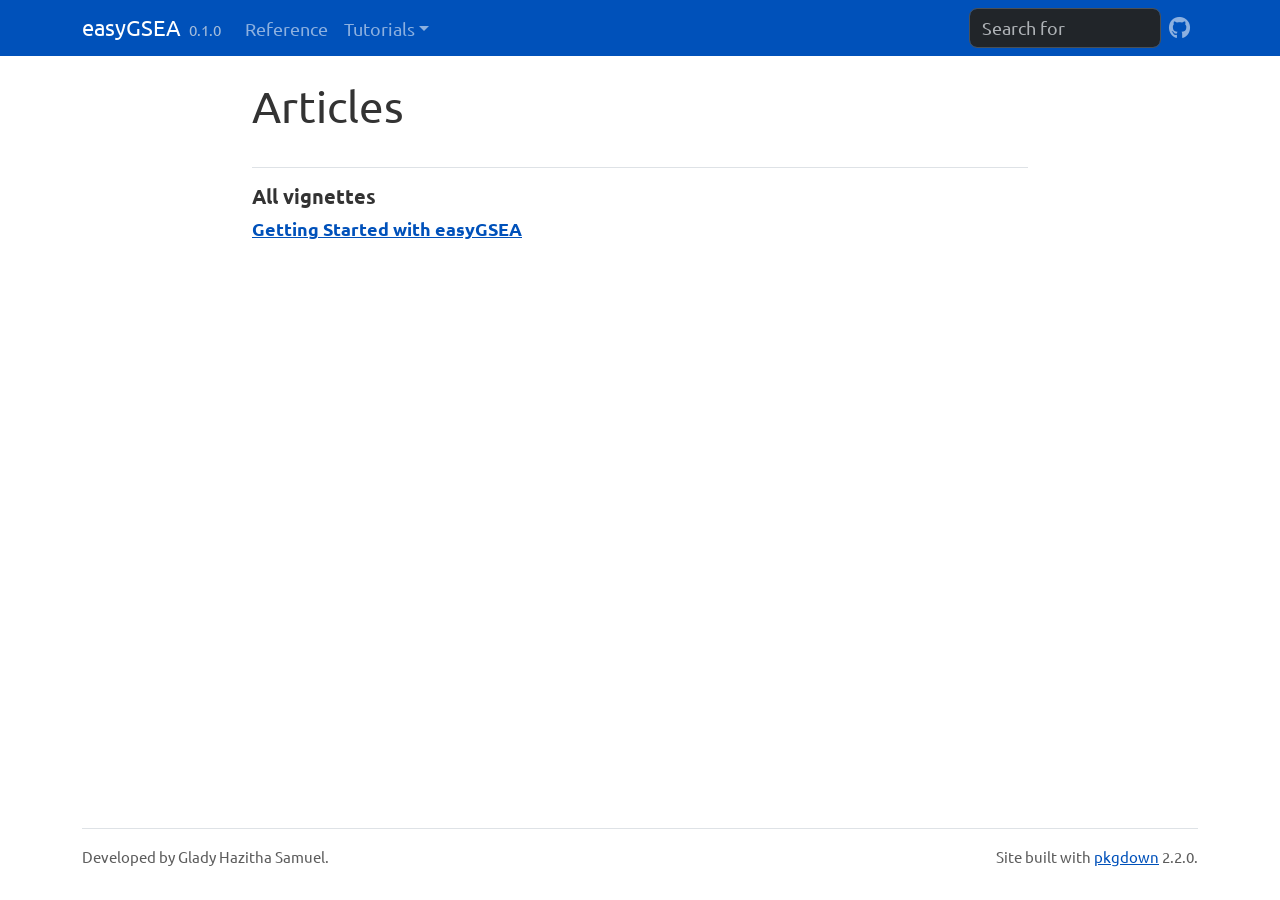
==== articles/index.html @ 70a33a10 "Deploying to gh-pages from @ ghsamuel/easyGSEA@4bf4c69e03bf4c59e13aa43ac251e24cdc7e562e 🚀" ====
<!DOCTYPE html>
<!-- Generated by pkgdown: do not edit by hand --><html lang="en"><head><meta http-equiv="Content-Type" content="text/html; charset=UTF-8"><meta charset="utf-8"><meta http-equiv="X-UA-Compatible" content="IE=edge"><meta name="viewport" content="width=device-width, initial-scale=1, shrink-to-fit=no"><title>Articles • easyGSEA</title><script src="../deps/jquery-3.6.0/jquery-3.6.0.min.js"></script><meta name="viewport" content="width=device-width, initial-scale=1, shrink-to-fit=no"><link href="../deps/bootstrap-5.3.1/bootstrap.min.css" rel="stylesheet"><script src="../deps/bootstrap-5.3.1/bootstrap.bundle.min.js"></script><link href="../deps/font-awesome-6.5.2/css/all.min.css" rel="stylesheet"><link href="../deps/font-awesome-6.5.2/css/v4-shims.min.css" rel="stylesheet"><script src="../deps/headroom-0.11.0/headroom.min.js"></script><script src="../deps/headroom-0.11.0/jQuery.headroom.min.js"></script><script src="../deps/bootstrap-toc-1.0.1/bootstrap-toc.min.js"></script><script src="../deps/clipboard.js-2.0.11/clipboard.min.js"></script><script src="../deps/search-1.0.0/autocomplete.jquery.min.js"></script><script src="../deps/search-1.0.0/fuse.min.js"></script><script src="../deps/search-1.0.0/mark.min.js"></script><!-- pkgdown --><script src="../pkgdown.js"></script><meta property="og:title" content="Articles"></head><body>
    <a href="#main" class="visually-hidden-focusable">Skip to contents</a>


    <nav class="navbar navbar-expand-lg fixed-top bg-primary" data-bs-theme="dark" aria-label="Site navigation"><div class="container">

    <a class="navbar-brand me-2" href="../index.html">easyGSEA</a>

    <small class="nav-text text-muted me-auto" data-bs-toggle="tooltip" data-bs-placement="bottom" title="">0.1.0</small>


    <button class="navbar-toggler" type="button" data-bs-toggle="collapse" data-bs-target="#navbar" aria-controls="navbar" aria-expanded="false" aria-label="Toggle navigation">
      <span class="navbar-toggler-icon"></span>
    </button>

    <div id="navbar" class="collapse navbar-collapse ms-3">
      <ul class="navbar-nav me-auto"><li class="nav-item"><a class="nav-link" href="../reference/index.html">Reference</a></li>
<li class="nav-item dropdown">
  <button class="nav-link dropdown-toggle" type="button" id="dropdown-tutorials" data-bs-toggle="dropdown" aria-expanded="false" aria-haspopup="true">Tutorials</button>
  <ul class="dropdown-menu" aria-labelledby="dropdown-tutorials"><li><a class="dropdown-item" href="../articles/quickstart.html">Getting Started</a></li>
  </ul></li>
      </ul><ul class="navbar-nav"><li class="nav-item"><form class="form-inline" role="search">
 <input class="form-control" type="search" name="search-input" id="search-input" autocomplete="off" aria-label="Search site" placeholder="Search for" data-search-index="../search.json"></form></li>
<li class="nav-item"><a class="external-link nav-link" href="https://github.com/ghsamuel/easyGSEA"><span class="fa fab fa-github fa-lg"></span></a></li>
      </ul></div>


  </div>
</nav><div class="container template-article-index">
<div class="row">
  <main id="main" class="col-md-9"><div class="page-header">

      <h1>Articles</h1>
    </div>

    <div class="section ">
      <h3>All vignettes</h3>
      <div class="section-desc"></div>

      <dl><dt><a href="quickstart.html">Getting Started with easyGSEA</a></dt>
        <dd>
      </dd></dl></div>
  </main></div>


    <footer><div class="pkgdown-footer-left">
  <p>Developed by Glady Hazitha Samuel.</p>
</div>

<div class="pkgdown-footer-right">
  <p>Site built with <a href="https://pkgdown.r-lib.org/" class="external-link">pkgdown</a> 2.2.0.</p>
</div>

    </footer></div>





  </body></html>
---- deps/font-awesome-6.5.2/css/v4-shims.min.css ----
/*!
 * Font Awesome Free 6.5.2 by @fontawesome - https://fontawesome.com
 * License - https://fontawesome.com/license/free (Icons: CC BY 4.0, Fonts: SIL OFL 1.1, Code: MIT License)
 * Copyright 2024 Fonticons, Inc.
 */
.fa.fa-glass:before{content:"\f000"}.fa.fa-envelope-o{font-family:"Font Awesome 6 Free";font-weight:400}.fa.fa-envelope-o:before{content:"\f0e0"}.fa.fa-star-o{font-family:"Font Awesome 6 Free";font-weight:400}.fa.fa-star-o:before{content:"\f005"}.fa.fa-close:before,.fa.fa-remove:before{content:"\f00d"}.fa.fa-gear:before{content:"\f013"}.fa.fa-trash-o{font-family:"Font Awesome 6 Free";font-weight:400}.fa.fa-trash-o:before{content:"\f2ed"}.fa.fa-home:before{content:"\f015"}.fa.fa-file-o{font-family:"Font Awesome 6 Free";font-weight:400}.fa.fa-file-o:before{content:"\f15b"}.fa.fa-clock-o{font-family:"Font Awesome 6 Free";font-weight:400}.fa.fa-clock-o:before{content:"\f017"}.fa.fa-arrow-circle-o-down{font-family:"Font Awesome 6 Free";font-weight:400}.fa.fa-arrow-circle-o-down:before{content:"\f358"}.fa.fa-arrow-circle-o-up{font-family:"Font Awesome 6 Free";font-weight:400}.fa.fa-arrow-circle-o-up:before{content:"\f35b"}.fa.fa-play-circle-o{font-family:"Font Awesome 6 Free";font-weight:400}.fa.fa-play-circle-o:before{content:"\f144"}.fa.fa-repeat:before,.fa.fa-rotate-right:before{content:"\f01e"}.fa.fa-refresh:before{content:"\f021"}.fa.fa-list-alt{font-family:"Font Awesome 6 Free";font-weight:400}.fa.fa-list-alt:before{content:"\f022"}.fa.fa-dedent:before{content:"\f03b"}.fa.fa-video-camera:before{content:"\f03d"}.fa.fa-picture-o{font-family:"Font Awesome 6 Free";font-weight:400}.fa.fa-picture-o:before{content:"\f03e"}.fa.fa-photo{font-family:"Font Awesome 6 Free";font-weight:400}.fa.fa-photo:before{content:"\f03e"}.fa.fa-image{font-family:"Font Awesome 6 Free";font-weight:400}.fa.fa-image:before{content:"\f03e"}.fa.fa-map-marker:before{content:"\f3c5"}.fa.fa-pencil-square-o{font-family:"Font Awesome 6 Free";font-weight:400}.fa.fa-pencil-square-o:before{content:"\f044"}.fa.fa-edit{font-family:"Font Awesome 6 Free";font-weight:400}.fa.fa-edit:before{content:"\f044"}.fa.fa-share-square-o:before{content:"\f14d"}.fa.fa-check-square-o{font-family:"Font Awesome 6 Free";font-weight:400}.fa.fa-check-square-o:before{content:"\f14a"}.fa.fa-arrows:before{content:"\f0b2"}.fa.fa-times-circle-o{font-family:"Font Awesome 6 Free";font-weight:400}.fa.fa-times-circle-o:before{content:"\f057"}.fa.fa-check-circle-o{font-family:"Font Awesome 6 Free";font-weight:400}.fa.fa-check-circle-o:before{content:"\f058"}.fa.fa-mail-forward:before{content:"\f064"}.fa.fa-expand:before{content:"\f424"}.fa.fa-compress:before{content:"\f422"}.fa.fa-eye,.fa.fa-eye-slash{font-family:"Font Awesome 6 Free";font-weight:400}.fa.fa-warning:before{content:"\f071"}.fa.fa-calendar:before{content:"\f073"}.fa.fa-arrows-v:before{content:"\f338"}.fa.fa-arrows-h:before{content:"\f337"}.fa.fa-bar-chart-o:before,.fa.fa-bar-chart:before{content:"\e0e3"}.fa.fa-twitter-square{font-family:"Font Awesome 6 Brands";font-weight:400}.fa.fa-twitter-square:before{content:"\f081"}.fa.fa-facebook-square{font-family:"Font Awesome 6 Brands";font-weight:400}.fa.fa-facebook-square:before{content:"\f082"}.fa.fa-gears:before{content:"\f085"}.fa.fa-thumbs-o-up{font-family:"Font Awesome 6 Free";font-weight:400}.fa.fa-thumbs-o-up:before{content:"\f164"}.fa.fa-thumbs-o-down{font-family:"Font Awesome 6 Free";font-weight:400}.fa.fa-thumbs-o-down:before{content:"\f165"}.fa.fa-heart-o{font-family:"Font Awesome 6 Free";font-weight:400}.fa.fa-heart-o:before{content:"\f004"}.fa.fa-sign-out:before{content:"\f2f5"}.fa.fa-linkedin-square{font-family:"Font Awesome 6 Brands";font-weight:400}.fa.fa-linkedin-square:before{content:"\f08c"}.fa.fa-thumb-tack:before{content:"\f08d"}.fa.fa-external-link:before{content:"\f35d"}.fa.fa-sign-in:before{content:"\f2f6"}.fa.fa-github-square{font-family:"Font Awesome 6 Brands";font-weight:400}.fa.fa-github-square:before{content:"\f092"}.fa.fa-lemon-o{font-family:"Font Awesome 6 Free";font-weight:400}.fa.fa-lemon-o:before{content:"\f094"}.fa.fa-square-o{font-family:"Font Awesome 6 Free";font-weight:400}.fa.fa-square-o:before{content:"\f0c8"}.fa.fa-bookmark-o{font-family:"Font Awesome 6 Free";font-weight:400}.fa.fa-bookmark-o:before{content:"\f02e"}.fa.fa-facebook,.fa.fa-twitter{font-family:"Font Awesome 6 Brands";font-weight:400}.fa.fa-facebook:before{content:"\f39e"}.fa.fa-facebook-f{font-family:"Font Awesome 6 Brands";font-weight:400}.fa.fa-facebook-f:before{content:"\f39e"}.fa.fa-github{font-family:"Font Awesome 6 Brands";font-weight:400}.fa.fa-credit-card{font-family:"Font Awesome 6 Free";font-weight:400}.fa.fa-feed:before{content:"\f09e"}.fa.fa-hdd-o{font-family:"Font Awesome 6 Free";font-weight:400}.fa.fa-hdd-o:before{content:"\f0a0"}.fa.fa-hand-o-right{font-family:"Font Awesome 6 Free";font-weight:400}.fa.fa-hand-o-right:before{content:"\f0a4"}.fa.fa-hand-o-left{font-family:"Font Awesome 6 Free";font-weight:400}.fa.fa-hand-o-left:before{content:"\f0a5"}.fa.fa-hand-o-up{font-family:"Font Awesome 6 Free";font-weight:400}.fa.fa-hand-o-up:before{content:"\f0a6"}.fa.fa-hand-o-down{font-family:"Font Awesome 6 Free";font-weight:400}.fa.fa-hand-o-down:before{content:"\f0a7"}.fa.fa-globe:before{content:"\f57d"}.fa.fa-tasks:before{content:"\f828"}.fa.fa-arrows-alt:before{content:"\f31e"}.fa.fa-group:before{content:"\f0c0"}.fa.fa-chain:before{content:"\f0c1"}.fa.fa-cut:before{content:"\f0c4"}.fa.fa-files-o{font-family:"Font Awesome 6 Free";font-weight:400}.fa.fa-files-o:before{content:"\f0c5"}.fa.fa-floppy-o{font-family:"Font Awesome 6 Free";font-weight:400}.fa.fa-floppy-o:before{content:"\f0c7"}.fa.fa-save{font-family:"Font Awesome 6 Free";font-weight:400}.fa.fa-save:before{content:"\f0c7"}.fa.fa-navicon:before,.fa.fa-reorder:before{content:"\f0c9"}.fa.fa-magic:before{content:"\e2ca"}.fa.fa-pinterest,.fa.fa-pinterest-square{font-family:"Font Awesome 6 Brands";font-weight:400}.fa.fa-pinterest-square:before{content:"\f0d3"}.fa.fa-google-plus-square{font-family:"Font Awesome 6 Brands";font-weight:400}.fa.fa-google-plus-square:before{content:"\f0d4"}.fa.fa-google-plus{font-family:"Font Awesome 6 Brands";font-weight:400}.fa.fa-google-plus:before{content:"\f0d5"}.fa.fa-money:before{content:"\f3d1"}.fa.fa-unsorted:before{content:"\f0dc"}.fa.fa-sort-desc:before{content:"\f0dd"}.fa.fa-sort-asc:before{content:"\f0de"}.fa.fa-linkedin{font-family:"Font Awesome 6 Brands";font-weight:400}.fa.fa-linkedin:before{content:"\f0e1"}.fa.fa-rotate-left:before{content:"\f0e2"}.fa.fa-legal:before{content:"\f0e3"}.fa.fa-dashboard:before,.fa.fa-tachometer:before{content:"\f625"}.fa.fa-comment-o{font-family:"Font Awesome 6 Free";font-weight:400}.fa.fa-comment-o:before{content:"\f075"}.fa.fa-comments-o{font-family:"Font Awesome 6 Free";font-weight:400}.fa.fa-comments-o:before{content:"\f086"}.fa.fa-flash:before{content:"\f0e7"}.fa.fa-clipboard:before{content:"\f0ea"}.fa.fa-lightbulb-o{font-family:"Font Awesome 6 Free";font-weight:400}.fa.fa-lightbulb-o:before{content:"\f0eb"}.fa.fa-exchange:before{content:"\f362"}.fa.fa-cloud-download:before{content:"\f0ed"}.fa.fa-cloud-upload:before{content:"\f0ee"}.fa.fa-bell-o{font-family:"Font Awesome 6 Free";font-weight:400}.fa.fa-bell-o:before{content:"\f0f3"}.fa.fa-cutlery:before{content:"\f2e7"}.fa.fa-file-text-o{font-family:"Font Awesome 6 Free";font-weight:400}.fa.fa-file-text-o:before{content:"\f15c"}.fa.fa-building-o{font-family:"Font Awesome 6 Free";font-weight:400}.fa.fa-building-o:before{content:"\f1ad"}.fa.fa-hospital-o{font-family:"Font Awesome 6 Free";font-weight:400}.fa.fa-hospital-o:before{content:"\f0f8"}.fa.fa-tablet:before{content:"\f3fa"}.fa.fa-mobile-phone:before,.fa.fa-mobile:before{content:"\f3cd"}.fa.fa-circle-o{font-family:"Font Awesome 6 Free";font-weight:400}.fa.fa-circle-o:before{content:"\f111"}.fa.fa-mail-reply:before{content:"\f3e5"}.fa.fa-github-alt{font-family:"Font Awesome 6 Brands";font-weight:400}.fa.fa-folder-o{font-family:"Font Awesome 6 Free";font-weight:400}.fa.fa-folder-o:before{content:"\f07b"}.fa.fa-folder-open-o{font-family:"Font Awesome 6 Free";font-weight:400}.fa.fa-folder-open-o:before{content:"\f07c"}.fa.fa-smile-o{font-family:"Font Awesome 6 Free";font-weight:400}.fa.fa-smile-o:before{content:"\f118"}.fa.fa-frown-o{font-family:"Font Awesome 6 Free";font-weight:400}.fa.fa-frown-o:before{content:"\f119"}.fa.fa-meh-o{font-family:"Font Awesome 6 Free";font-weight:400}.fa.fa-meh-o:before{content:"\f11a"}.fa.fa-keyboard-o{font-family:"Font Awesome 6 Free";font-weight:400}.fa.fa-keyboard-o:before{content:"\f11c"}.fa.fa-flag-o{font-family:"Font Awesome 6 Free";font-weight:400}.fa.fa-flag-o:before{content:"\f024"}.fa.fa-mail-reply-all:before{content:"\f122"}.fa.fa-star-half-o{font-family:"Font Awesome 6 Free";font-weight:400}.fa.fa-star-half-o:before{content:"\f5c0"}.fa.fa-star-half-empty{font-family:"Font Awesome 6 Free";font-weight:400}.fa.fa-star-half-empty:before{content:"\f5c0"}.fa.fa-star-half-full{font-family:"Font Awesome 6 Free";font-weight:400}.fa.fa-star-half-full:before{content:"\f5c0"}.fa.fa-code-fork:before{content:"\f126"}.fa.fa-chain-broken:before,.fa.fa-unlink:before{content:"\f127"}.fa.fa-calendar-o{font-family:"Font Awesome 6 Free";font-weight:400}.fa.fa-calendar-o:before{content:"\f133"}.fa.fa-css3,.fa.fa-html5,.fa.fa-maxcdn{font-family:"Font Awesome 6 Brands";font-weight:400}.fa.fa-unlock-alt:before{content:"\f09c"}.fa.fa-minus-square-o{font-family:"Font Awesome 6 Free";font-weight:400}.fa.fa-minus-square-o:before{content:"\f146"}.fa.fa-level-up:before{content:"\f3bf"}.fa.fa-level-down:before{content:"\f3be"}.fa.fa-pencil-square:before{content:"\f14b"}.fa.fa-external-link-square:before{content:"\f360"}.fa.fa-compass{font-family:"Font Awesome 6 Free";font-weight:400}.fa.fa-caret-square-o-down{font-family:"Font Awesome 6 Free";font-weight:400}.fa.fa-caret-square-o-down:before{content:"\f150"}.fa.fa-toggle-down{font-family:"Font Awesome 6 Free";font-weight:400}.fa.fa-toggle-down:before{content:"\f150"}.fa.fa-caret-square-o-up{font-family:"Font Awesome 6 Free";font-weight:400}.fa.fa-caret-square-o-up:before{content:"\f151"}.fa.fa-toggle-up{font-family:"Font Awesome 6 Free";font-weight:400}.fa.fa-toggle-up:before{content:"\f151"}.fa.fa-caret-square-o-right{font-family:"Font Awesome 6 Free";font-weight:400}.fa.fa-caret-square-o-right:before{content:"\f152"}.fa.fa-toggle-right{font-family:"Font Awesome 6 Free";font-weight:400}.fa.fa-toggle-right:before{content:"\f152"}.fa.fa-eur:before,.fa.fa-euro:before{content:"\f153"}.fa.fa-gbp:before{content:"\f154"}.fa.fa-dollar:before,.fa.fa-usd:before{content:"\24"}.fa.fa-inr:before,.fa.fa-rupee:before{content:"\e1bc"}.fa.fa-cny:before,.fa.fa-jpy:before,.fa.fa-rmb:before,.fa.fa-yen:before{content:"\f157"}.fa.fa-rouble:before,.fa.fa-rub:before,.fa.fa-ruble:before{content:"\f158"}.fa.fa-krw:before,.fa.fa-won:before{content:"\f159"}.fa.fa-bitcoin,.fa.fa-btc{font-family:"Font Awesome 6 Brands";font-weight:400}.fa.fa-bitcoin:before{content:"\f15a"}.fa.fa-file-text:before{content:"\f15c"}.fa.fa-sort-alpha-asc:before{content:"\f15d"}.fa.fa-sort-alpha-desc:before{content:"\f881"}.fa.fa-sort-amount-asc:before{content:"\f884"}.fa.fa-sort-amount-desc:before{content:"\f160"}.fa.fa-sort-numeric-asc:before{content:"\f162"}.fa.fa-sort-numeric-desc:before{content:"\f886"}.fa.fa-youtube-square{font-family:"Font Awesome 6 Brands";font-weight:400}.fa.fa-youtube-square:before{content:"\f431"}.fa.fa-xing,.fa.fa-xing-square,.fa.fa-youtube{font-family:"Font Awesome 6 Brands";font-weight:400}.fa.fa-xing-square:before{content:"\f169"}.fa.fa-youtube-play{font-family:"Font Awesome 6 Brands";font-weight:400}.fa.fa-youtube-play:before{content:"\f167"}.fa.fa-adn,.fa.fa-bitbucket,.fa.fa-bitbucket-square,.fa.fa-dropbox,.fa.fa-flickr,.fa.fa-instagram,.fa.fa-stack-overflow{font-family:"Font Awesome 6 Brands";font-weight:400}.fa.fa-bitbucket-square:before{content:"\f171"}.fa.fa-tumblr,.fa.fa-tumblr-square{font-family:"Font Awesome 6 Brands";font-weight:400}.fa.fa-tumblr-square:before{content:"\f174"}.fa.fa-long-arrow-down:before{content:"\f309"}.fa.fa-long-arrow-up:before{content:"\f30c"}.fa.fa-long-arrow-left:before{content:"\f30a"}.fa.fa-long-arrow-right:before{content:"\f30b"}.fa.fa-android,.fa.fa-apple,.fa.fa-dribbble,.fa.fa-foursquare,.fa.fa-gittip,.fa.fa-gratipay,.fa.fa-linux,.fa.fa-skype,.fa.fa-trello,.fa.fa-windows{font-family:"Font Awesome 6 Brands";font-weight:400}.fa.fa-gittip:before{content:"\f184"}.fa.fa-sun-o{font-family:"Font Awesome 6 Free";font-weight:400}.fa.fa-sun-o:before{content:"\f185"}.fa.fa-moon-o{font-family:"Font Awesome 6 Free";font-weight:400}.fa.fa-moon-o:before{content:"\f186"}.fa.fa-pagelines,.fa.fa-renren,.fa.fa-stack-exchange,.fa.fa-vk,.fa.fa-weibo{font-family:"Font Awesome 6 Brands";font-weight:400}.fa.fa-arrow-circle-o-right{font-family:"Font Awesome 6 Free";font-weight:400}.fa.fa-arrow-circle-o-right:before{content:"\f35a"}.fa.fa-arrow-circle-o-left{font-family:"Font Awesome 6 Free";font-weight:400}.fa.fa-arrow-circle-o-left:before{content:"\f359"}.fa.fa-caret-square-o-left{font-family:"Font Awesome 6 Free";font-weight:400}.fa.fa-caret-square-o-left:before{content:"\f191"}.fa.fa-toggle-left{font-family:"Font Awesome 6 Free";font-weight:400}.fa.fa-toggle-left:before{content:"\f191"}.fa.fa-dot-circle-o{font-family:"Font Awesome 6 Free";font-weight:400}.fa.fa-dot-circle-o:before{content:"\f192"}.fa.fa-vimeo-square{font-family:"Font Awesome 6 Brands";font-weight:400}.fa.fa-vimeo-square:before{content:"\f194"}.fa.fa-try:before,.fa.fa-turkish-lira:before{content:"\e2bb"}.fa.fa-plus-square-o{font-family:"Font Awesome 6 Free";font-weight:400}.fa.fa-plus-square-o:before{content:"\f0fe"}.fa.fa-openid,.fa.fa-slack,.fa.fa-wordpress{font-family:"Font Awesome 6 Brands";font-weight:400}.fa.fa-bank:before,.fa.fa-institution:before{content:"\f19c"}.fa.fa-mortar-board:before{content:"\f19d"}.fa.fa-google,.fa.fa-reddit,.fa.fa-reddit-square,.fa.fa-yahoo{font-family:"Font Awesome 6 Brands";font-weight:400}.fa.fa-reddit-square:before{content:"\f1a2"}.fa.fa-behance,.fa.fa-behance-square,.fa.fa-delicious,.fa.fa-digg,.fa.fa-drupal,.fa.fa-joomla,.fa.fa-pied-piper-alt,.fa.fa-pied-piper-pp,.fa.fa-stumbleupon,.fa.fa-stumbleupon-circle{font-family:"Font Awesome 6 Brands";font-weight:400}.fa.fa-behance-square:before{content:"\f1b5"}.fa.fa-steam,.fa.fa-steam-square{font-family:"Font Awesome 6 Brands";font-weight:400}.fa.fa-steam-square:before{content:"\f1b7"}.fa.fa-automobile:before{content:"\f1b9"}.fa.fa-cab:before{content:"\f1ba"}.fa.fa-deviantart,.fa.fa-soundcloud,.fa.fa-spotify{font-family:"Font Awesome 6 Brands";font-weight:400}.fa.fa-file-pdf-o{font-family:"Font Awesome 6 Free";font-weight:400}.fa.fa-file-pdf-o:before{content:"\f1c1"}.fa.fa-file-word-o{font-family:"Font Awesome 6 Free";font-weight:400}.fa.fa-file-word-o:before{content:"\f1c2"}.fa.fa-file-excel-o{font-family:"Font Awesome 6 Free";font-weight:400}.fa.fa-file-excel-o:before{content:"\f1c3"}.fa.fa-file-powerpoint-o{font-family:"Font Awesome 6 Free";font-weight:400}.fa.fa-file-powerpoint-o:before{content:"\f1c4"}.fa.fa-file-image-o{font-family:"Font Awesome 6 Free";font-weight:400}.fa.fa-file-image-o:before{content:"\f1c5"}.fa.fa-file-photo-o{font-family:"Font Awesome 6 Free";font-weight:400}.fa.fa-file-photo-o:before{content:"\f1c5"}.fa.fa-file-picture-o{font-family:"Font Awesome 6 Free";font-weight:400}.fa.fa-file-picture-o:before{content:"\f1c5"}.fa.fa-file-archive-o{font-family:"Font Awesome 6 Free";font-weight:400}.fa.fa-file-archive-o:before{content:"\f1c6"}.fa.fa-file-zip-o{font-family:"Font Awesome 6 Free";font-weight:400}.fa.fa-file-zip-o:before{content:"\f1c6"}.fa.fa-file-audio-o{font-family:"Font Awesome 6 Free";font-weight:400}.fa.fa-file-audio-o:before{content:"\f1c7"}.fa.fa-file-sound-o{font-family:"Font Awesome 6 Free";font-weight:400}.fa.fa-file-sound-o:before{content:"\f1c7"}.fa.fa-file-video-o{font-family:"Font Awesome 6 Free";font-weight:400}.fa.fa-file-video-o:before{content:"\f1c8"}.fa.fa-file-movie-o{font-family:"Font Awesome 6 Free";font-weight:400}.fa.fa-file-movie-o:before{content:"\f1c8"}.fa.fa-file-code-o{font-family:"Font Awesome 6 Free";font-weight:400}.fa.fa-file-code-o:before{content:"\f1c9"}.fa.fa-codepen,.fa.fa-jsfiddle,.fa.fa-vine{font-family:"Font Awesome 6 Brands";font-weight:400}.fa.fa-life-bouy:before,.fa.fa-life-buoy:before,.fa.fa-life-saver:before,.fa.fa-support:before{content:"\f1cd"}.fa.fa-circle-o-notch:before{content:"\f1ce"}.fa.fa-ra,.fa.fa-rebel{font-family:"Font Awesome 6 Brands";font-weight:400}.fa.fa-ra:before{content:"\f1d0"}.fa.fa-resistance{font-family:"Font Awesome 6 Brands";font-weight:400}.fa.fa-resistance:before{content:"\f1d0"}.fa.fa-empire,.fa.fa-ge{font-family:"Font Awesome 6 Brands";font-weight:400}.fa.fa-ge:before{content:"\f1d1"}.fa.fa-git-square{font-family:"Font Awesome 6 Brands";font-weight:400}.fa.fa-git-square:before{content:"\f1d2"}.fa.fa-git,.fa.fa-hacker-news,.fa.fa-y-combinator-square{font-family:"Font Awesome 6 Brands";font-weight:400}.fa.fa-y-combinator-square:before{content:"\f1d4"}.fa.fa-yc-square{font-family:"Font Awesome 6 Brands";font-weight:400}.fa.fa-yc-square:before{content:"\f1d4"}.fa.fa-qq,.fa.fa-tencent-weibo,.fa.fa-wechat,.fa.fa-weixin{font-family:"Font Awesome 6 Brands";font-weight:400}.fa.fa-wechat:before{content:"\f1d7"}.fa.fa-send:before{content:"\f1d8"}.fa.fa-paper-plane-o{font-family:"Font Awesome 6 Free";font-weight:400}.fa.fa-paper-plane-o:before{content:"\f1d8"}.fa.fa-send-o{font-family:"Font Awesome 6 Free";font-weight:400}.fa.fa-send-o:before{content:"\f1d8"}.fa.fa-circle-thin{font-family:"Font Awesome 6 Free";font-weight:400}.fa.fa-circle-thin:before{content:"\f111"}.fa.fa-header:before{content:"\f1dc"}.fa.fa-futbol-o{font-family:"Font Awesome 6 Free";font-weight:400}.fa.fa-futbol-o:before{content:"\f1e3"}.fa.fa-soccer-ball-o{font-family:"Font Awesome 6 Free";font-weight:400}.fa.fa-soccer-ball-o:before{content:"\f1e3"}.fa.fa-slideshare,.fa.fa-twitch,.fa.fa-yelp{font-family:"Font Awesome 6 Brands";font-weight:400}.fa.fa-newspaper-o{font-family:"Font Awesome 6 Free";font-weight:400}.fa.fa-newspaper-o:before{content:"\f1ea"}.fa.fa-cc-amex,.fa.fa-cc-discover,.fa.fa-cc-mastercard,.fa.fa-cc-paypal,.fa.fa-cc-stripe,.fa.fa-cc-visa,.fa.fa-google-wallet,.fa.fa-paypal{font-family:"Font Awesome 6 Brands";font-weight:400}.fa.fa-bell-slash-o{font-family:"Font Awesome 6 Free";font-weight:400}.fa.fa-bell-slash-o:before{content:"\f1f6"}.fa.fa-trash:before{content:"\f2ed"}.fa.fa-copyright{font-family:"Font Awesome 6 Free";font-weight:400}.fa.fa-eyedropper:before{content:"\f1fb"}.fa.fa-area-chart:before{content:"\f1fe"}.fa.fa-pie-chart:before{content:"\f200"}.fa.fa-line-chart:before{content:"\f201"}.fa.fa-lastfm,.fa.fa-lastfm-square{font-family:"Font Awesome 6 Brands";font-weight:400}.fa.fa-lastfm-square:before{content:"\f203"}.fa.fa-angellist,.fa.fa-ioxhost{font-family:"Font Awesome 6 Brands";font-weight:400}.fa.fa-cc{font-family:"Font Awesome 6 Free";font-weight:400}.fa.fa-cc:before{content:"\f20a"}.fa.fa-ils:before,.fa.fa-shekel:before,.fa.fa-sheqel:before{content:"\f20b"}.fa.fa-buysellads,.fa.fa-connectdevelop,.fa.fa-dashcube,.fa.fa-forumbee,.fa.fa-leanpub,.fa.fa-sellsy,.fa.fa-shirtsinbulk,.fa.fa-simplybuilt,.fa.fa-skyatlas{font-family:"Font Awesome 6 Brands";font-weight:400}.fa.fa-diamond{font-family:"Font Awesome 6 Free";font-weight:400}.fa.fa-diamond:before{content:"\f3a5"}.fa.fa-intersex:before,.fa.fa-transgender:before{content:"\f224"}.fa.fa-transgender-alt:before{content:"\f225"}.fa.fa-facebook-official{font-family:"Font Awesome 6 Brands";font-weight:400}.fa.fa-facebook-official:before{content:"\f09a"}.fa.fa-pinterest-p,.fa.fa-whatsapp{font-family:"Font Awesome 6 Brands";font-weight:400}.fa.fa-hotel:before{content:"\f236"}.fa.fa-medium,.fa.fa-viacoin,.fa.fa-y-combinator,.fa.fa-yc{font-family:"Font Awesome 6 Brands";font-weight:400}.fa.fa-yc:before{content:"\f23b"}.fa.fa-expeditedssl,.fa.fa-opencart,.fa.fa-optin-monster{font-family:"Font Awesome 6 Brands";font-weight:400}.fa.fa-battery-4:before,.fa.fa-battery:before{content:"\f240"}.fa.fa-battery-3:before{content:"\f241"}.fa.fa-battery-2:before{content:"\f242"}.fa.fa-battery-1:before{content:"\f243"}.fa.fa-battery-0:before{content:"\f244"}.fa.fa-object-group,.fa.fa-object-ungroup,.fa.fa-sticky-note-o{font-family:"Font Awesome 6 Free";font-weight:400}.fa.fa-sticky-note-o:before{content:"\f249"}.fa.fa-cc-diners-club,.fa.fa-cc-jcb{font-family:"Font Awesome 6 Brands";font-weight:400}.fa.fa-clone{font-family:"Font Awesome 6 Free";font-weight:400}.fa.fa-hourglass-o:before{content:"\f254"}.fa.fa-hourglass-1:before{content:"\f251"}.fa.fa-hourglass-2:before{content:"\f252"}.fa.fa-hourglass-3:before{content:"\f253"}.fa.fa-hand-rock-o{font-family:"Font Awesome 6 Free";font-weight:400}.fa.fa-hand-rock-o:before{content:"\f255"}.fa.fa-hand-grab-o{font-family:"Font Awesome 6 Free";font-weight:400}.fa.fa-hand-grab-o:before{content:"\f255"}.fa.fa-hand-paper-o{font-family:"Font Awesome 6 Free";font-weight:400}.fa.fa-hand-paper-o:before{content:"\f256"}.fa.fa-hand-stop-o{font-family:"Font Awesome 6 Free";font-weight:400}.fa.fa-hand-stop-o:before{content:"\f256"}.fa.fa-hand-scissors-o{font-family:"Font Awesome 6 Free";font-weight:400}.fa.fa-hand-scissors-o:before{content:"\f257"}.fa.fa-hand-lizard-o{font-family:"Font Awesome 6 Free";font-weight:400}.fa.fa-hand-lizard-o:before{content:"\f258"}.fa.fa-hand-spock-o{font-family:"Font Awesome 6 Free";font-weight:400}.fa.fa-hand-spock-o:before{content:"\f259"}.fa.fa-hand-pointer-o{font-family:"Font Awesome 6 Free";font-weight:400}.fa.fa-hand-pointer-o:before{content:"\f25a"}.fa.fa-hand-peace-o{font-family:"Font Awesome 6 Free";font-weight:400}.fa.fa-hand-peace-o:before{content:"\f25b"}.fa.fa-registered{font-family:"Font Awesome 6 Free";font-weight:400}.fa.fa-creative-commons,.fa.fa-gg,.fa.fa-gg-circle,.fa.fa-odnoklassniki,.fa.fa-odnoklassniki-square{font-family:"Font Awesome 6 Brands";font-weight:400}.fa.fa-odnoklassniki-square:before{content:"\f264"}.fa.fa-chrome,.fa.fa-firefox,.fa.fa-get-pocket,.fa.fa-internet-explorer,.fa.fa-opera,.fa.fa-safari,.fa.fa-wikipedia-w{font-family:"Font Awesome 6 Brands";font-weight:400}.fa.fa-television:before{content:"\f26c"}.fa.fa-500px,.fa.fa-amazon,.fa.fa-contao{font-family:"Font Awesome 6 Brands";font-weight:400}.fa.fa-calendar-plus-o{font-family:"Font Awesome 6 Free";font-weight:400}.fa.fa-calendar-plus-o:before{content:"\f271"}.fa.fa-calendar-minus-o{font-family:"Font Awesome 6 Free";font-weight:400}.fa.fa-calendar-minus-o:before{content:"\f272"}.fa.fa-calendar-times-o{font-family:"Font Awesome 6 Free";font-weight:400}.fa.fa-calendar-times-o:before{content:"\f273"}.fa.fa-calendar-check-o{font-family:"Font Awesome 6 Free";font-weight:400}.fa.fa-calendar-check-o:before{content:"\f274"}.fa.fa-map-o{font-family:"Font Awesome 6 Free";font-weight:400}.fa.fa-map-o:before{content:"\f279"}.fa.fa-commenting:before{content:"\f4ad"}.fa.fa-commenting-o{font-family:"Font Awesome 6 Free";font-weight:400}.fa.fa-commenting-o:before{content:"\f4ad"}.fa.fa-houzz,.fa.fa-vimeo{font-family:"Font Awesome 6 Brands";font-weight:400}.fa.fa-vimeo:before{content:"\f27d"}.fa.fa-black-tie,.fa.fa-edge,.fa.fa-fonticons,.fa.fa-reddit-alien{font-family:"Font Awesome 6 Brands";font-weight:400}.fa.fa-credit-card-alt:before{content:"\f09d"}.fa.fa-codiepie,.fa.fa-fort-awesome,.fa.fa-mixcloud,.fa.fa-modx,.fa.fa-product-hunt,.fa.fa-scribd,.fa.fa-usb{font-family:"Font Awesome 6 Brands";font-weight:400}.fa.fa-pause-circle-o{font-family:"Font Awesome 6 Free";font-weight:400}.fa.fa-pause-circle-o:before{content:"\f28b"}.fa.fa-stop-circle-o{font-family:"Font Awesome 6 Free";font-weight:400}.fa.fa-stop-circle-o:before{content:"\f28d"}.fa.fa-bluetooth,.fa.fa-bluetooth-b,.fa.fa-envira,.fa.fa-gitlab,.fa.fa-wheelchair-alt,.fa.fa-wpbeginner,.fa.fa-wpforms{font-family:"Font Awesome 6 Brands";font-weight:400}.fa.fa-wheelchair-alt:before{content:"\f368"}.fa.fa-question-circle-o{font-family:"Font Awesome 6 Free";font-weight:400}.fa.fa-question-circle-o:before{content:"\f059"}.fa.fa-volume-control-phone:before{content:"\f2a0"}.fa.fa-asl-interpreting:before{content:"\f2a3"}.fa.fa-deafness:before,.fa.fa-hard-of-hearing:before{content:"\f2a4"}.fa.fa-glide,.fa.fa-glide-g{font-family:"Font Awesome 6 Brands";font-weight:400}.fa.fa-signing:before{content:"\f2a7"}.fa.fa-viadeo,.fa.fa-viadeo-square{font-family:"Font Awesome 6 Brands";font-weight:400}.fa.fa-viadeo-square:before{content:"\f2aa"}.fa.fa-snapchat,.fa.fa-snapchat-ghost{font-family:"Font Awesome 6 Brands";font-weight:400}.fa.fa-snapchat-ghost:before{content:"\f2ab"}.fa.fa-snapchat-square{font-family:"Font Awesome 6 Brands";font-weight:400}.fa.fa-snapchat-square:before{content:"\f2ad"}.fa.fa-first-order,.fa.fa-google-plus-official,.fa.fa-pied-piper,.fa.fa-themeisle,.fa.fa-yoast{font-family:"Font Awesome 6 Brands";font-weight:400}.fa.fa-google-plus-official:before{content:"\f2b3"}.fa.fa-google-plus-circle{font-family:"Font Awesome 6 Brands";font-weight:400}.fa.fa-google-plus-circle:before{content:"\f2b3"}.fa.fa-fa,.fa.fa-font-awesome{font-family:"Font Awesome 6 Brands";font-weight:400}.fa.fa-fa:before{content:"\f2b4"}.fa.fa-handshake-o{font-family:"Font Awesome 6 Free";font-weight:400}.fa.fa-handshake-o:before{content:"\f2b5"}.fa.fa-envelope-open-o{font-family:"Font Awesome 6 Free";font-weight:400}.fa.fa-envelope-open-o:before{content:"\f2b6"}.fa.fa-linode{font-family:"Font Awesome 6 Brands";font-weight:400}.fa.fa-address-book-o{font-family:"Font Awesome 6 Free";font-weight:400}.fa.fa-address-book-o:before{content:"\f2b9"}.fa.fa-vcard:before{content:"\f2bb"}.fa.fa-address-card-o{font-family:"Font Awesome 6 Free";font-weight:400}.fa.fa-address-card-o:before{content:"\f2bb"}.fa.fa-vcard-o{font-family:"Font Awesome 6 Free";font-weight:400}.fa.fa-vcard-o:before{content:"\f2bb"}.fa.fa-user-circle-o{font-family:"Font Awesome 6 Free";font-weight:400}.fa.fa-user-circle-o:before{content:"\f2bd"}.fa.fa-user-o{font-family:"Font Awesome 6 Free";font-weight:400}.fa.fa-user-o:before{content:"\f007"}.fa.fa-id-badge{font-family:"Font Awesome 6 Free";font-weight:400}.fa.fa-drivers-license:before{content:"\f2c2"}.fa.fa-id-card-o{font-family:"Font Awesome 6 Free";font-weight:400}.fa.fa-id-card-o:before{content:"\f2c2"}.fa.fa-drivers-license-o{font-family:"Font Awesome 6 Free";font-weight:400}.fa.fa-drivers-license-o:before{content:"\f2c2"}.fa.fa-free-code-camp,.fa.fa-quora,.fa.fa-telegram{font-family:"Font Awesome 6 Brands";font-weight:400}.fa.fa-thermometer-4:before,.fa.fa-thermometer:before{content:"\f2c7"}.fa.fa-thermometer-3:before{content:"\f2c8"}.fa.fa-thermometer-2:before{content:"\f2c9"}.fa.fa-thermometer-1:before{content:"\f2ca"}.fa.fa-thermometer-0:before{content:"\f2cb"}.fa.fa-bathtub:before,.fa.fa-s15:before{content:"\f2cd"}.fa.fa-window-maximize,.fa.fa-window-restore{font-family:"Font Awesome 6 Free";font-weight:400}.fa.fa-times-rectangle:before{content:"\f410"}.fa.fa-window-close-o{font-family:"Font Awesome 6 Free";font-weight:400}.fa.fa-window-close-o:before{content:"\f410"}.fa.fa-times-rectangle-o{font-family:"Font Awesome 6 Free";font-weight:400}.fa.fa-times-rectangle-o:before{content:"\f410"}.fa.fa-bandcamp,.fa.fa-eercast,.fa.fa-etsy,.fa.fa-grav,.fa.fa-imdb,.fa.fa-ravelry{font-family:"Font Awesome 6 Brands";font-weight:400}.fa.fa-eercast:before{content:"\f2da"}.fa.fa-snowflake-o{font-family:"Font Awesome 6 Free";font-weight:400}.fa.fa-snowflake-o:before{content:"\f2dc"}.fa.fa-meetup,.fa.fa-superpowers,.fa.fa-wpexplorer{font-family:"Font Awesome 6 Brands";font-weight:400}
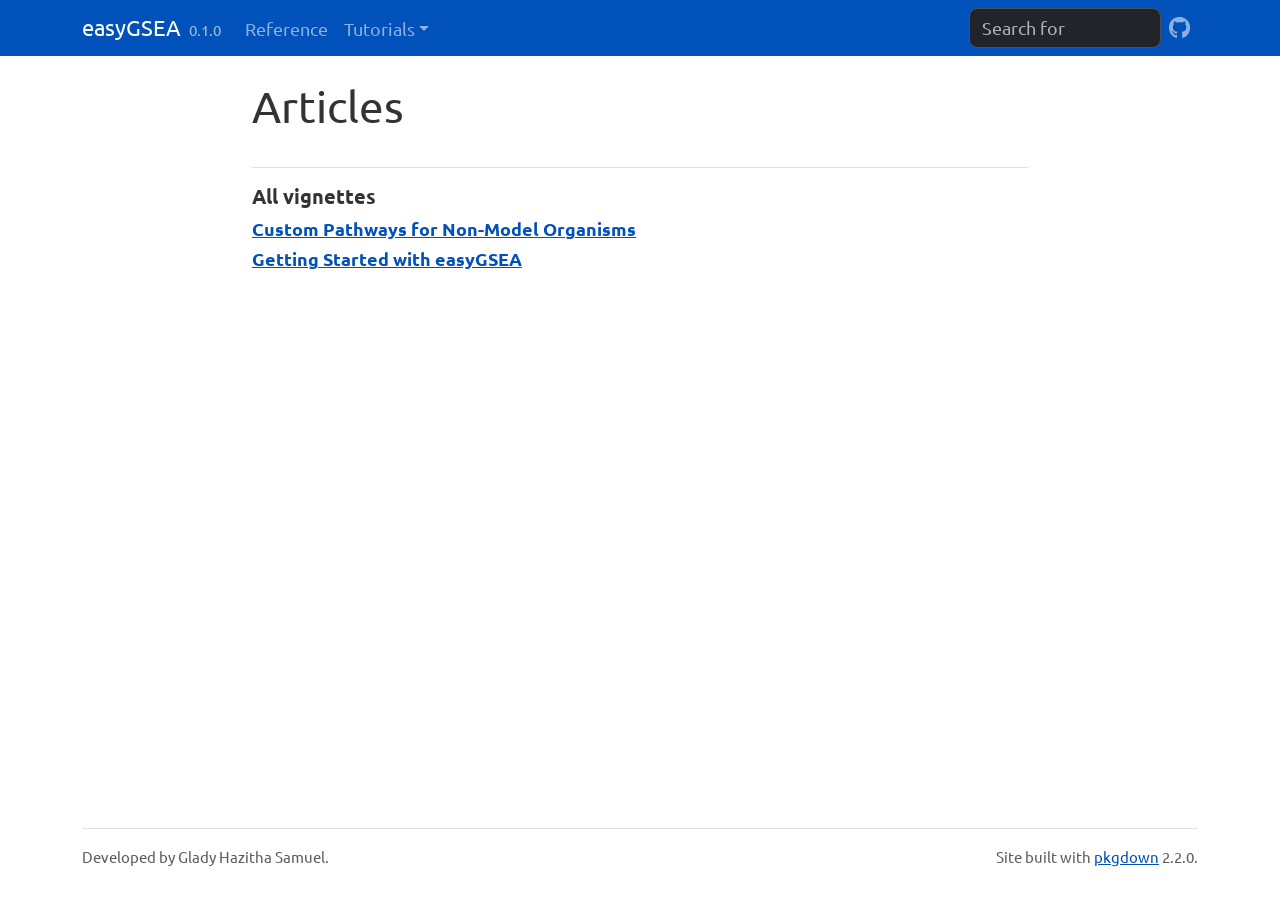
==== commit 01bcd49d: "Deploying to gh-pages from @ ghsamuel/easyGSEA@88b61833b73c12bb81d12aa3786b17aa5a76ec11 🚀" ====
--- a/articles/index.html
+++ b/articles/index.html
@@ -38,7 +38,9 @@
       <h3>All vignettes</h3>
       <div class="section-desc"></div>
 
-      <dl><dt><a href="quickstart.html">Getting Started with easyGSEA</a></dt>
+      <dl><dt><a href="custom-pathways.html">Custom Pathways for Non-Model Organisms</a></dt>
+        <dd>
+        </dd><dt><a href="quickstart.html">Getting Started with easyGSEA</a></dt>
         <dd>
       </dd></dl></div>
   </main></div>
